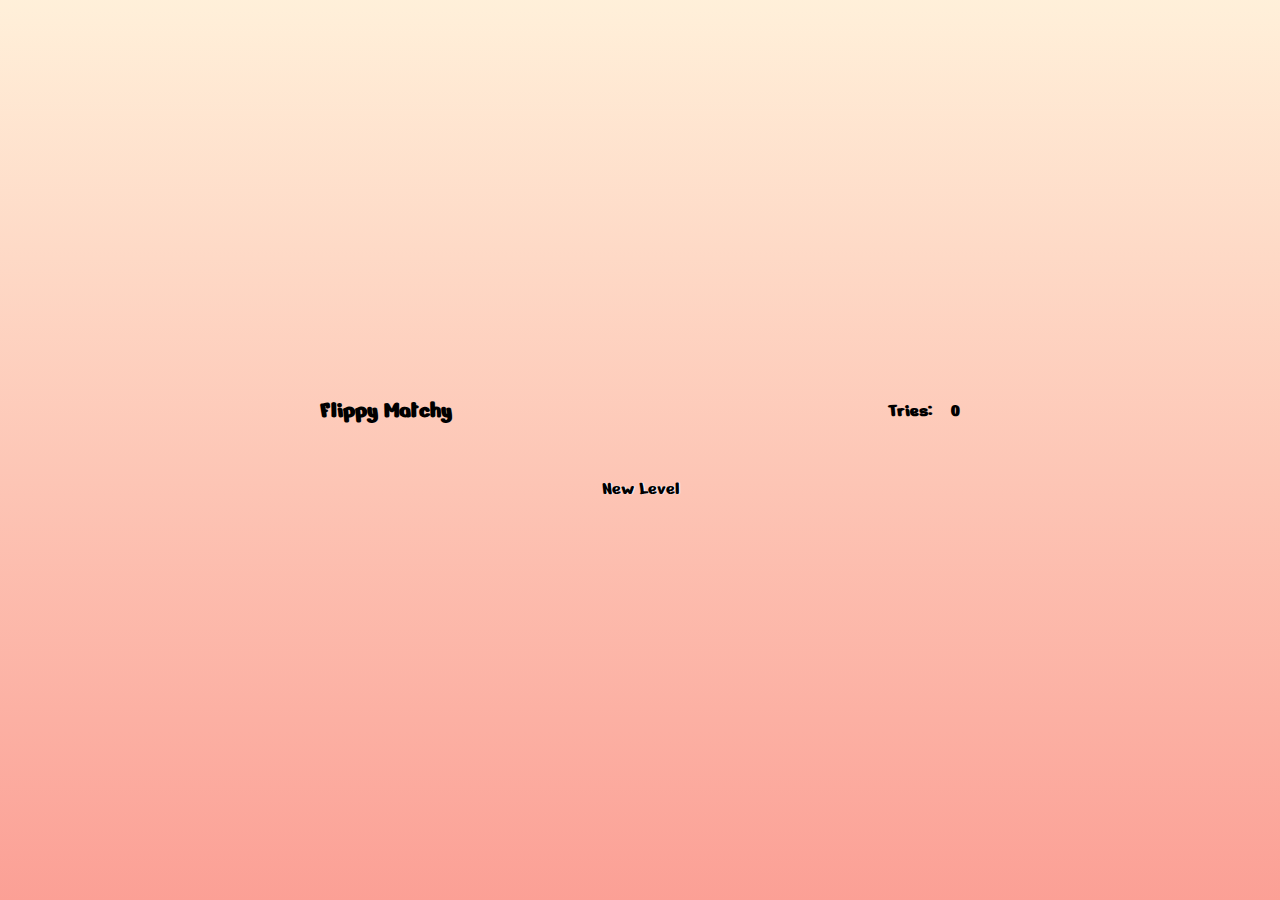
==== board.html @ 6c252f9b "change line break in start menu" ====
<!DOCTYPE html>
<html lang="en">
  <head>
    <meta charset="UTF-8" />
    <meta http-equiv="X-UA-Compatible" content="IE=edge" />
    <meta name="viewport" content="width=device-width, initial-scale=1.0" />
    <link rel="stylesheet" href="styles/global.css" />
    <link rel="stylesheet" href="styles/board.css" />
    <link rel="apple-touch-icon" sizes="180x180" href="favicon/apple-touch-icon.png" />
    <link rel="icon" type="image/png" sizes="32x32" href="favicon/favicon-32x32.png" />
    <link rel="icon" type="image/png" sizes="16x16" href="favicon/favicon-16x16.png" />
    <link rel="manifest" href="favicon/site.webmanifest" />
    <script defer src="scripts/board.js"></script>
    <title>Flippy Matchy</title>
  </head>
  <body>
    <main class="board-main">
      <div class="board-header-container">
        <div class="board-header">
          <h2>Flippy Matchy</h2>
          <h3>Tries: <span id="tries">0</span></h3>
        </div>
      </div>
      <div id="board-container">
        <h3 id="combo-message">Combo ✖️ <span id="combo">0</span>&nbsp;💥</h3>
        <div id="board"><h1 id="nice">Nice! &nbsp;🎉</h1></div>
        <div class="board-buttons">
          <button id="new-level" onclick="location.href='index.html'">
            New Level
          </button>
          <button id="replay" onclick="window.location.reload()">
            Play again?
          </button>
        </div>
      </div>
    </main>
    <audio src="./audio/button.mp3" id="button-sound"></audio>
    <audio src="./audio/victory.mp3" id="victory-sound"></audio>
    <audio src="./audio/flip.mp3" id="flip-sound"></audio>
    <audio src="./audio/fail.mp3" id="fail-sound"></audio>
    <audio src="./audio/combo.mp3" id="combo-sound"></audio>
  </body>
</html>
---- styles/global.css ----
@import url('https://fonts.googleapis.com/css2?family=Acme&family=Nerko+One&family=Roboto&display=swap');

body {
  margin: 0;
  user-select: none;
  -ms-user-select: none;
  -moz-user-select: none;
  -webkit-user-select: none;
  -webkit-tap-highlight-color: transparent;
  font-family: 'Nerko One', 'Acme', 'Roboto', sans-serif;
  background: linear-gradient(
      180deg,
      rgba(255, 235, 205, 0.75) 0%,
      rgba(250, 128, 114, 0.75) 100%
    )
    no-repeat center center fixed;
  -webkit-background-size: cover;
  -moz-background-size: cover;
  -o-background-size: cover;
  background-size: cover;
}

a,
button {
  cursor: pointer;
  font-size: larger;
  font-family: inherit;
  color: inherit;
  text-shadow: 1px 0 1px white;
  text-decoration: none;
  border: none;
  background-color: transparent;
  width: 8rem;
  height: 1rem;
}

a:hover,
button:hover {
  font-size: 1.5rem;
}

@media screen and (max-width: 480px) {
  a,
  button {
    font-size: 1.3rem;
    height: 1.5rem;
    width: 9rem;
  }

  a:hover,
  button:hover {
    font-size: 1.3rem;
  }
}
---- styles/board.css ----
input {
  display: none;
}

label {
  display: flex;
  align-items: center;
  justify-content: center;
}

.board-main {
  display: flex;
  flex-direction: column;
  justify-content: center;
  height: 100vh;
}

.board-header-container {
  display: flex;
  justify-content: center;
  width: 100vw;
}

.board-header {
  display: flex;
  justify-content: space-between;
  width: 40rem;
}

.board-header h3 {
  display: flex;
  align-items: center;
  justify-content: space-between;
  width: 4.5rem;
  white-space: nowrap;
}

#board-container {
  display: flex;
  flex-direction: column;
  align-items: center;
  justify-content: flex-start;
}

#board {
  display: flex;
  flex-wrap: wrap;
  justify-content: center;
}

.board-buttons {
  display: flex;
  justify-content: center;
  margin: 2rem 0;
}

.board-buttons button {
  margin: 0 4rem;
}

.easy {
  width: 43rem;
}

.medium {
  width: 57rem;
}

.hard {
  width: 85.5rem;
}

.card {
  width: 50px;
  height: 50px;
  margin: 1rem;
  padding: 1rem;
  font-size: 2rem;
  text-shadow: none;
  perspective: 300px;
}

.content {
  width: 100%;
  height: 100%;
  cursor: pointer;
  position: absolute;
  box-shadow: 0 0 15px rgba(0, 0, 0, 0.1);
  transition: transform 1s;
  transform-style: preserve-3d;
}

[id^='cardControl']:checked + label .content {
  transform: rotateY(180deg);
  -ms-transform: rotateY(180deg);
  -webkit-transform: rotateY(180deg);
  transition: transform 0.5s;
}

.front,
.back {
  position: absolute;
  width: 100%;
  height: 100%;
  font-size: 3rem;
  background: blanchedalmond;
  border: 2px solid salmon;
  border-radius: 5px;
  backface-visibility: hidden;
}

.back {
  display: flex;
  align-items: center;
  justify-content: center;
  transform: rotateY(180deg);
  -ms-transform: rotateY(180deg);
  -webkit-transform: rotateY(180deg);
  text-shadow: 0 0 2px rgba(0, 0, 0, 0.4);
}

#nice {
  display: none;
  position: absolute;
  background: blanchedalmond;
  border: 4px solid salmon;
  border-radius: 5px;
  padding: 1rem;
  z-index: 5;
  top: 45%;
  margin: 0 auto;
  box-shadow: 0 0 15px rgba(0, 0, 0, 0.1);
  animation-name: bounce;
  -moz-animation-name: bounce;
  -webkit-animation-name: bounce;
  animation-duration: 1.5s;
  -moz-animation-duration: 1.5s;
  -webkit-animation-duration: 1.5s;
  animation-fill-mode: both;
  -moz-animation-fill-mode: both;
  -webkit-animation-fill-mode: both;
  animation-timing-function: ease-in-out;
  -moz-animation-timing-function: ease-in-out;
  -webkit-animation-timing-function: ease-in-out;
  animation-iteration-count: infinite;
  -moz-animation-iteration-count: infinite;
  -webkit-animation-iteration-count: infinite;
}

#combo-message {
  display: none;
  position: fixed;
  top: 10%;
  width: fit-content;
  background: blanchedalmond;
  border: 4px solid salmon;
  border-radius: 5px;
  padding: 1rem;
  z-index: 10;
  margin: 0 auto;
  box-shadow: 0 0 15px rgba(0, 0, 0, 0.1);
  animation-name: growAndShrink;
  -moz-animation-name: growAndShrink;
  -webkit-animation-name: growAndShrink;
  animation-duration: 2s;
  -moz-animation-duration: 2s;
  -webkit-animation-duration: 2s;
  animation-iteration-count: 1;
  -moz-animation-iteration-count: 1;
  -webkit-animation-iteration-count: 1;
}

@keyframes bounce {
  0% {
    transform: translateY(0);
    -ms-transform: translateY(0);
    -webkit-transform: translateY(0);
  }
  50% {
    transform: translateY(-15px);
    -ms-transform: translateY(-15px);
    -webkit-transform: translateY(-15px);
  }
}

@keyframes growAndShrink {
  0% {
    transform: scale(0.75);
    opacity: 0;
  }
  10% {
    opacity: 1;
  }
  50% {
    transform: scale(1);
  }
  90% {
    opacity: 1;
  }
  100% {
    transform: scale(0.75);
    opacity: 0;
  }
}

#replay {
  display: none;
}

@media screen and (max-width: 480px) {
  .board-main {
    height: auto;
  }

  .board-header {
    justify-content: space-between;
    margin: 0 4rem;
  }

  #board-container {
    justify-content: space-around;
  }

  .board-buttons button {
    margin: 0 1rem;
  }

  #nice {
    position: fixed;
    top: 40%;
  }

  .card {
    width: 30px;
    height: 30px;
  }

  .easy {
    width: 18rem;
  }

  .medium,
  .hard {
    width: 23.5rem;
  }
}
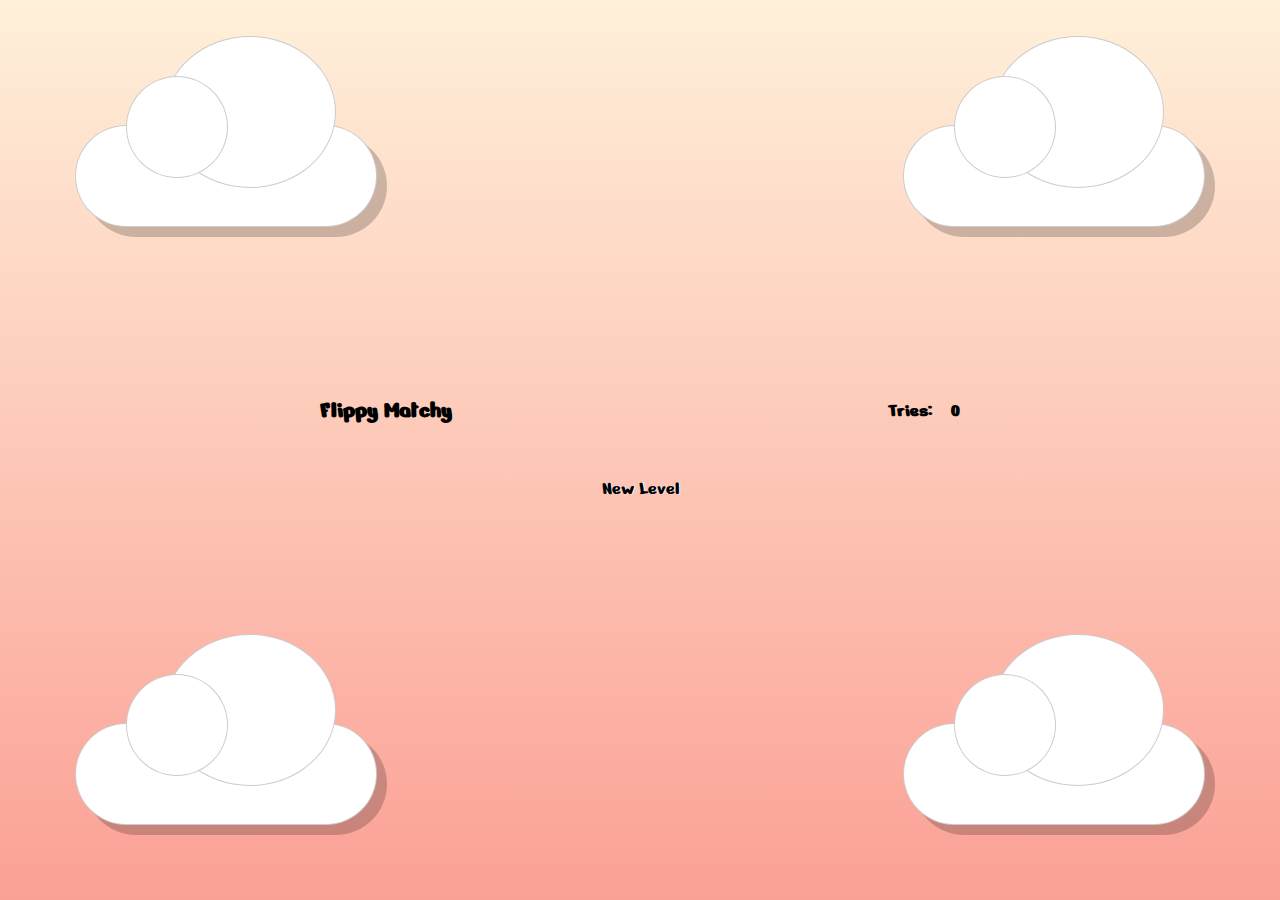
==== commit 7e8aa780: "add cloud background" ====
--- a/board.html
+++ b/board.html
@@ -22,7 +22,7 @@
         </div>
       </div>
       <div id="board-container">
-        <h3 id="combo-message">Combo ✖️ <span id="combo">0</span>&nbsp;💥</h3>
+        <h3 id="combo-message">Combo ✖️ <span id="combo">0</span>&nbsp;&nbsp;💥</h3>
         <div id="board"><h1 id="nice">Nice! &nbsp;🎉</h1></div>
         <div class="board-buttons">
           <button id="new-level" onclick="location.href='index.html'">
@@ -39,5 +39,9 @@
     <audio src="./audio/flip.mp3" id="flip-sound"></audio>
     <audio src="./audio/fail.mp3" id="fail-sound"></audio>
     <audio src="./audio/combo.mp3" id="combo-sound"></audio>
+    <div class="cloud float-one" id="cloud-one"></div>
+    <div class="cloud float-one" id="cloud-two"></div>
+    <div class="cloud float-two" id="cloud-three"></div>
+    <div class="cloud float-two" id="cloud-four"></div>
   </body>
 </html>
--- a/styles/global.css
+++ b/styles/global.css
@@ -39,6 +39,99 @@
   font-size: 1.5rem;
 }
 
+#cloud-one {
+  top: 125px;
+  right: 75px;
+}
+
+#cloud-two {
+  top: 125px;
+  left: 75px;
+}
+
+#cloud-three {
+  bottom: 75px;
+  right: 75px;
+}
+
+#cloud-four {
+  bottom: 75px;
+  left: 75px;
+}
+
+.float-one {
+  animation: float-one 50s infinite;
+}
+
+.float-two {
+  animation: float-two 50s infinite;
+}
+
+.cloud {
+  position: absolute;
+  background: rgba(255, 255, 255);
+  border: 1px solid rgba(0, 0, 0, 0.2);
+  width: 300px;
+  height: 100px;
+  border-radius: 150px;
+  box-shadow: 10px 10px rgba(0, 0, 0, 0.2);
+  z-index: -1;
+}
+
+.cloud:after {
+  content: '';
+  background: rgba(255, 255, 255);
+  border: 1px solid rgba(0, 0, 0, 0.2);
+  position: absolute;
+  width: 100px;
+  height: 100px;
+  border-radius: 50%;
+  top: -50px;
+  left: 50px;
+}
+
+.cloud:before {
+  content: '';
+  background: rgba(255, 255, 255);
+  border: 1px solid rgba(0, 0, 0, 0.2);
+  position: absolute;
+  width: 170px;
+  height: 150px;
+  border-radius: 50%;
+  top: -90px;
+  right: 40px;
+}
+
+@keyframes float-one {
+  0% {
+    transform: translatex(0);
+  }
+  33% {
+    transform: translatex(-75px);
+  }
+  66% {
+    transform: translatex(75px);
+  }
+  100% {
+    transform: translatex(0);
+  }
+}
+
+@keyframes float-two {
+  0% {
+    transform: translatex(0);
+  }
+  33% {
+    transform: translatex(75px);
+  }
+  66% {
+    transform: translatex(-75px);
+  }
+  100% {
+    transform: translatex(0);
+  }
+}
+
 @media screen and (max-width: 480px) {
   a,
   button {
@@ -51,4 +144,73 @@
   button:hover {
     font-size: 1.3rem;
   }
-}
+
+  #cloud-one {
+    top: 125px;
+    right: 10px;
+  }
+
+  #cloud-two {
+    top: 125px;
+    left: 10px;
+  }
+
+  #cloud-three {
+    bottom: 100px;
+    right: 10px;
+  }
+
+  #cloud-four {
+    bottom: 100px;
+    left: 10px;
+  }
+
+  .cloud {
+    width: 150px;
+    height: 50px;
+  }
+
+  .cloud:after {
+    width: 50px;
+    height: 50px;
+    top: -25px;
+    left: 25px;
+  }
+
+  .cloud:before {
+    width: 85px;
+    height: 75px;
+    top: -45px;
+    right: 20px;
+  }
+
+  @keyframes float-one {
+    0% {
+      transform: translatex(0);
+    }
+    33% {
+      transform: translatex(-50px);
+    }
+    66% {
+      transform: translatex(50px);
+    }
+    100% {
+      transform: translatex(0);
+    }
+  }
+
+  @keyframes float-two {
+    0% {
+      transform: translatex(0);
+    }
+    33% {
+      transform: translatex(50px);
+    }
+    66% {
+      transform: translatex(-50px);
+    }
+    100% {
+      transform: translatex(0);
+    }
+  }
+}
--- a/styles/board.css
+++ b/styles/board.css
@@ -162,9 +162,9 @@
   animation-name: growAndShrink;
   -moz-animation-name: growAndShrink;
   -webkit-animation-name: growAndShrink;
-  animation-duration: 2s;
-  -moz-animation-duration: 2s;
-  -webkit-animation-duration: 2s;
+  animation-duration: 1.25s;
+  -moz-animation-duration: 1.25s;
+  -webkit-animation-duration: 1.25s;
   animation-iteration-count: 1;
   -moz-animation-iteration-count: 1;
   -webkit-animation-iteration-count: 1;
@@ -191,14 +191,13 @@
   10% {
     opacity: 1;
   }
-  50% {
+  75% {
     transform: scale(1);
   }
   90% {
     opacity: 1;
   }
   100% {
-    transform: scale(0.75);
     opacity: 0;
   }
 }
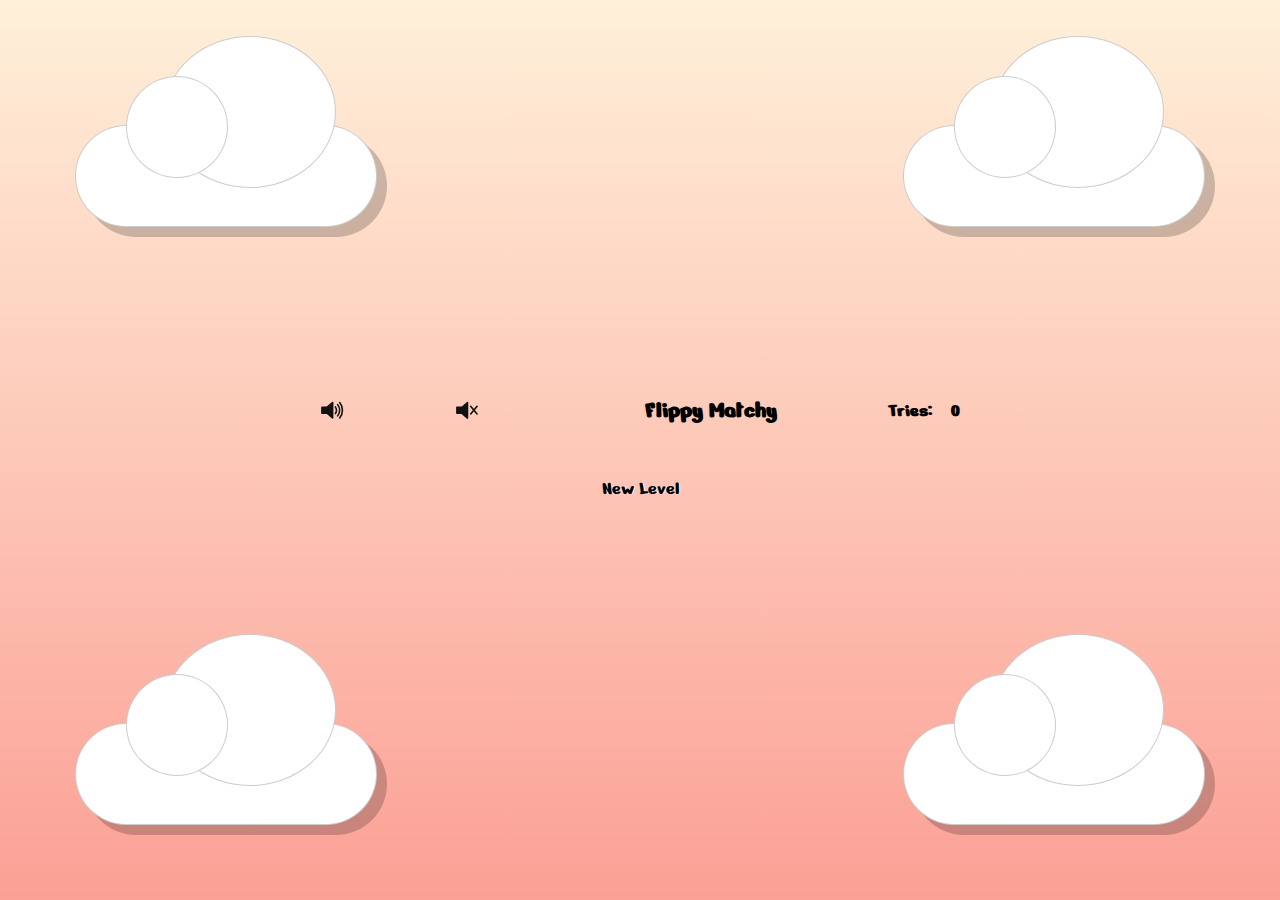
==== commit 02ea8139: "add music and mute option" ====
--- a/board.html
+++ b/board.html
@@ -6,9 +6,23 @@
     <meta name="viewport" content="width=device-width, initial-scale=1.0" />
     <link rel="stylesheet" href="styles/global.css" />
     <link rel="stylesheet" href="styles/board.css" />
-    <link rel="apple-touch-icon" sizes="180x180" href="favicon/apple-touch-icon.png" />
-    <link rel="icon" type="image/png" sizes="32x32" href="favicon/favicon-32x32.png" />
-    <link rel="icon" type="image/png" sizes="16x16" href="favicon/favicon-16x16.png" />
+    <link
+      rel="apple-touch-icon"
+      sizes="180x180"
+      href="favicon/apple-touch-icon.png"
+    />
+    <link
+      rel="icon"
+      type="image/png"
+      sizes="32x32"
+      href="favicon/favicon-32x32.png"
+    />
+    <link
+      rel="icon"
+      type="image/png"
+      sizes="16x16"
+      href="favicon/favicon-16x16.png"
+    />
     <link rel="manifest" href="favicon/site.webmanifest" />
     <script defer src="scripts/board.js"></script>
     <title>Flippy Matchy</title>
@@ -17,12 +31,16 @@
     <main class="board-main">
       <div class="board-header-container">
         <div class="board-header">
+          <img src="svg/speaker-icon.svg" id="speaker" alt="mute music" />
+          <img src="svg/mute-icon.svg" id="mute" alt="play music" />
           <h2>Flippy Matchy</h2>
           <h3>Tries: <span id="tries">0</span></h3>
         </div>
       </div>
       <div id="board-container">
-        <h3 id="combo-message">Combo ✖️ <span id="combo">0</span>&nbsp;&nbsp;💥</h3>
+        <h3 id="combo-message">
+          Combo ✖️ <span id="combo">0</span>&nbsp;&nbsp;💥
+        </h3>
         <div id="board"><h1 id="nice">Nice! &nbsp;🎉</h1></div>
         <div class="board-buttons">
           <button id="new-level" onclick="location.href='index.html'">
@@ -39,6 +57,7 @@
     <audio src="./audio/flip.mp3" id="flip-sound"></audio>
     <audio src="./audio/fail.mp3" id="fail-sound"></audio>
     <audio src="./audio/combo.mp3" id="combo-sound"></audio>
+    <audio src="./audio/music.mp3" id="music" loop></audio>
     <div class="cloud float-one" id="cloud-one"></div>
     <div class="cloud float-one" id="cloud-two"></div>
     <div class="cloud float-two" id="cloud-three"></div>
--- a/styles/global.css
+++ b/styles/global.css
@@ -1,4 +1,8 @@
 @import url('https://fonts.googleapis.com/css2?family=Acme&family=Nerko+One&family=Roboto&display=swap');
+
+html {
+  overflow-x: hidden;
+}
 
 body {
   margin: 0;
@@ -18,6 +22,7 @@
   -moz-background-size: cover;
   -o-background-size: cover;
   background-size: cover;
+  overflow-x: hidden;
 }
 
 a,
@@ -60,11 +65,11 @@
 }
 
 .float-one {
-  animation: float-one 50s infinite;
+  animation: float-one 45s infinite;
 }
 
 .float-two {
-  animation: float-two 50s infinite;
+  animation: float-two 45s infinite;
 }
 
 .cloud {
--- a/styles/board.css
+++ b/styles/board.css
@@ -13,6 +13,13 @@
   flex-direction: column;
   justify-content: center;
   height: 100vh;
+  overflow-x: hidden;
+}
+
+#mute,
+#speaker {
+  width: 1.5rem;
+  cursor: pointer;
 }
 
 .board-header-container {
@@ -25,6 +32,10 @@
   display: flex;
   justify-content: space-between;
   width: 40rem;
+}
+
+.board-header h2 {
+  margin-left: 3.5rem;
 }
 
 .board-header h3 {
@@ -213,7 +224,15 @@
 
   .board-header {
     justify-content: space-between;
-    margin: 0 4rem;
+    margin: 0 1.5rem;
+  }
+
+  .board-header h3 {
+    width: 4rem;
+  }
+
+  .board-header h2 {
+    margin-left: 2rem;
   }
 
   #board-container {
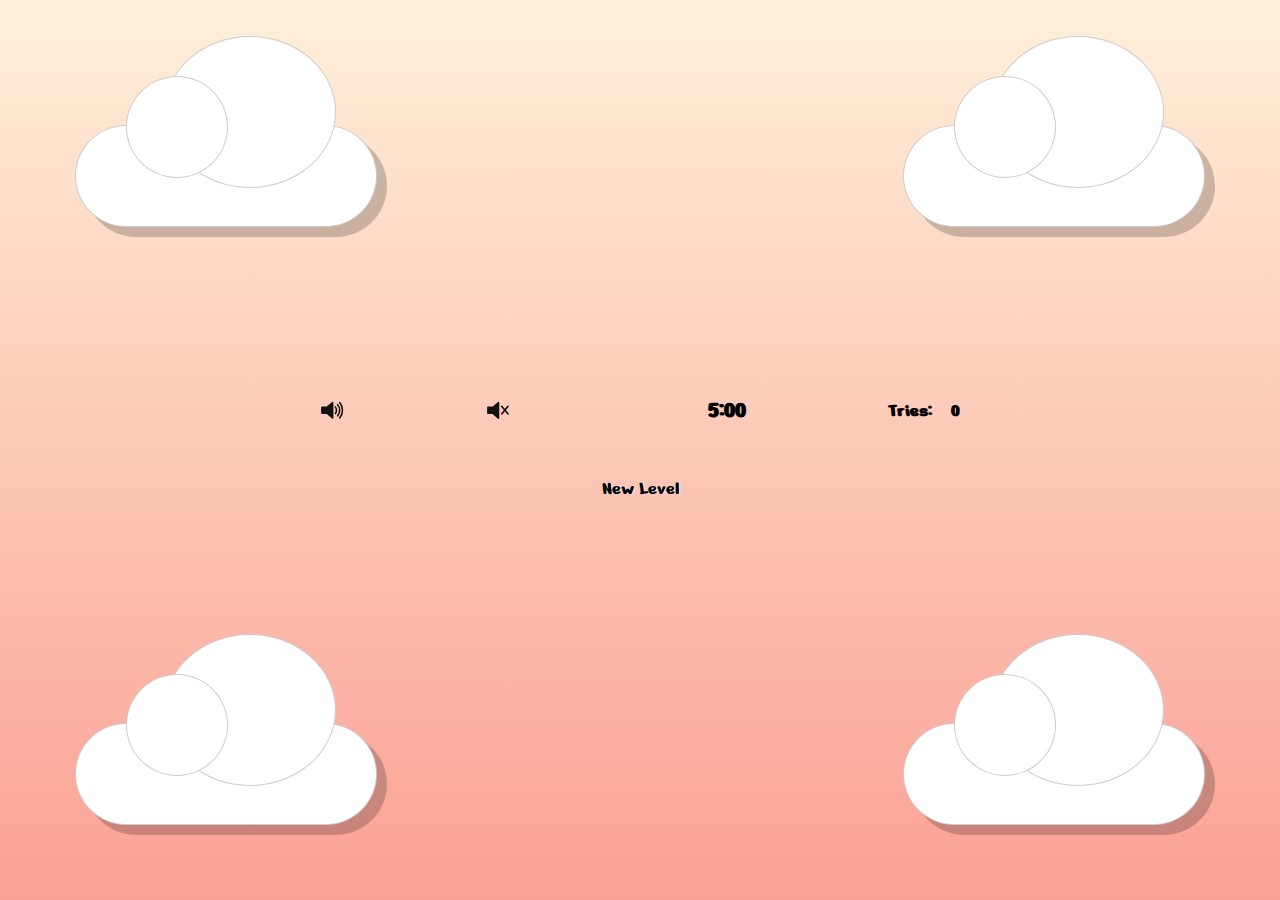
==== commit 3f957533: "wokring on game timer option" ====
--- a/board.html
+++ b/board.html
@@ -33,15 +33,22 @@
         <div class="board-header">
           <img src="svg/speaker-icon.svg" id="speaker" alt="mute music" />
           <img src="svg/mute-icon.svg" id="mute" alt="play music" />
-          <h2>Flippy Matchy</h2>
+          <!-- <h2 id="board-title">Flippy Matchy</h2> -->
+          <h2 id="time">5:00</h2>
           <h3>Tries: <span id="tries">0</span></h3>
         </div>
       </div>
       <div id="board-container">
-        <h3 id="combo-message">
+        <h3 id="combo-message" class="grow-animation">
           Combo ✖️ <span id="combo">0</span>&nbsp;&nbsp;💥
         </h3>
-        <div id="board"><h1 id="nice">Nice! &nbsp;🎉</h1></div>
+        <div id="board">
+          <h1 id="nice" class="bounce-animation">Nice! &nbsp;🎉</h1>
+          <div id="out-of-time" class="bounce-animation">
+            <h2>Out of<br />Time! &nbsp;</h2>
+            <h2>⏰</h2>
+          </div>
+        </div>
         <div class="board-buttons">
           <button id="new-level" onclick="location.href='index.html'">
             New Level
--- a/styles/global.css
+++ b/styles/global.css
@@ -1,6 +1,7 @@
 @import url('https://fonts.googleapis.com/css2?family=Acme&family=Nerko+One&family=Roboto&display=swap');
 
-html {
+html,
+body {
   overflow-x: hidden;
 }
 
@@ -22,7 +23,6 @@
   -moz-background-size: cover;
   -o-background-size: cover;
   background-size: cover;
-  overflow-x: hidden;
 }
 
 a,
--- a/styles/board.css
+++ b/styles/board.css
@@ -130,7 +130,8 @@
   text-shadow: 0 0 2px rgba(0, 0, 0, 0.4);
 }
 
-#nice {
+#nice,
+#out-of-time {
   display: none;
   position: absolute;
   background: blanchedalmond;
@@ -141,6 +142,32 @@
   top: 45%;
   margin: 0 auto;
   box-shadow: 0 0 15px rgba(0, 0, 0, 0.1);
+}
+
+#out-of-time {
+  align-items: center;
+  justify-content: center;
+}
+
+#out-of-time h2 {
+  margin: 0;
+}
+
+#combo-message {
+  display: none;
+  position: fixed;
+  top: 10%;
+  width: fit-content;
+  background: blanchedalmond;
+  border: 4px solid salmon;
+  border-radius: 5px;
+  padding: 1rem;
+  z-index: 10;
+  margin: 0 auto;
+  box-shadow: 0 0 15px rgba(0, 0, 0, 0.1);
+}
+
+.bounce-animation {
   animation-name: bounce;
   -moz-animation-name: bounce;
   -webkit-animation-name: bounce;
@@ -158,21 +185,10 @@
   -webkit-animation-iteration-count: infinite;
 }
 
-#combo-message {
-  display: none;
-  position: fixed;
-  top: 10%;
-  width: fit-content;
-  background: blanchedalmond;
-  border: 4px solid salmon;
-  border-radius: 5px;
-  padding: 1rem;
-  z-index: 10;
-  margin: 0 auto;
-  box-shadow: 0 0 15px rgba(0, 0, 0, 0.1);
-  animation-name: growAndShrink;
-  -moz-animation-name: growAndShrink;
-  -webkit-animation-name: growAndShrink;
+.grow-animation {
+  animation-name: grow;
+  -moz-animation-name: grow;
+  -webkit-animation-name: grow;
   animation-duration: 1.25s;
   -moz-animation-duration: 1.25s;
   -webkit-animation-duration: 1.25s;
@@ -194,7 +210,7 @@
   }
 }
 
-@keyframes growAndShrink {
+@keyframes grow {
   0% {
     transform: scale(0.75);
     opacity: 0;
@@ -243,7 +259,8 @@
     margin: 0 1rem;
   }
 
-  #nice {
+  #nice,
+  #out-of-time {
     position: fixed;
     top: 40%;
   }
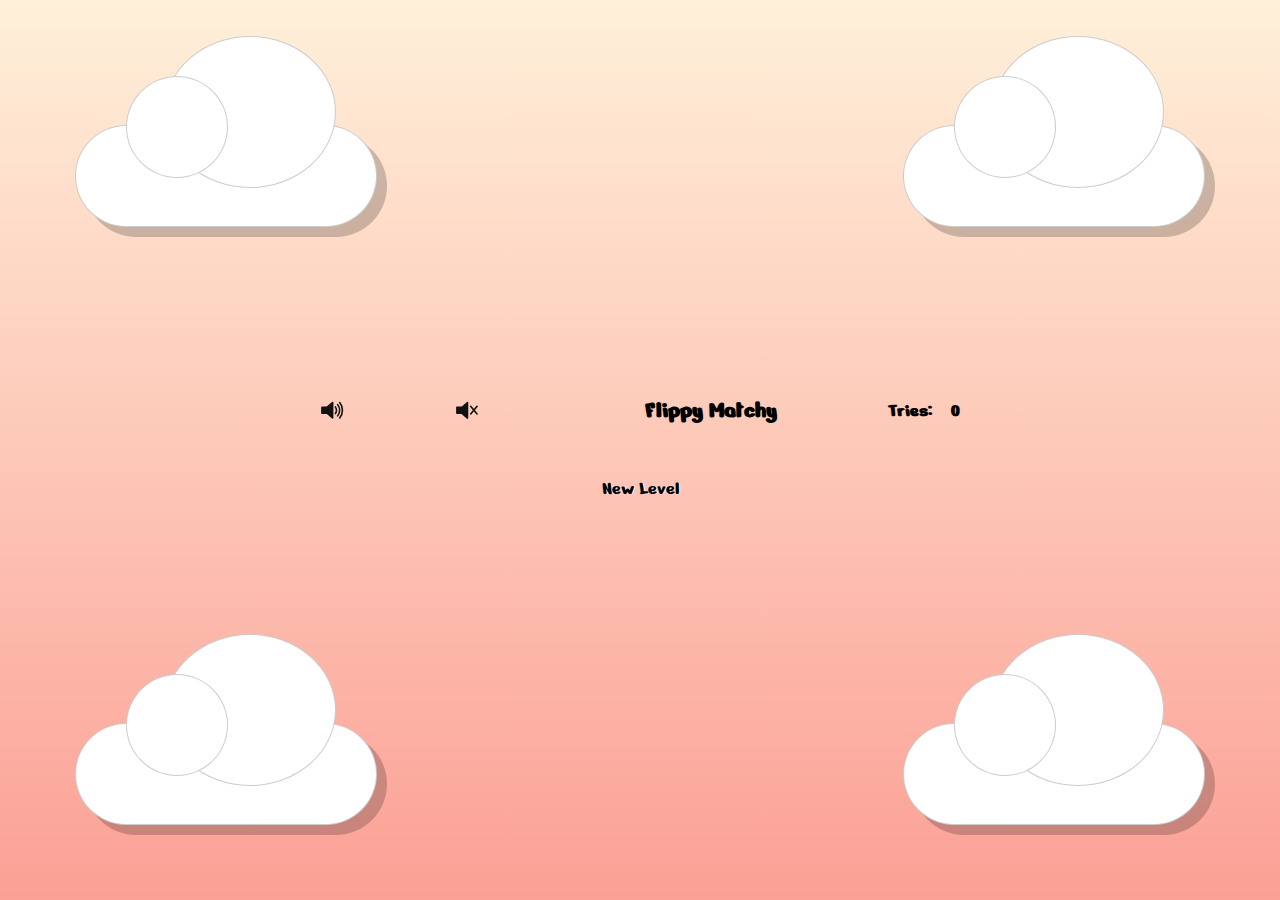
==== commit fc147419: "finish adding time limit setting" ====
--- a/board.html
+++ b/board.html
@@ -33,8 +33,8 @@
         <div class="board-header">
           <img src="svg/speaker-icon.svg" id="speaker" alt="mute music" />
           <img src="svg/mute-icon.svg" id="mute" alt="play music" />
-          <!-- <h2 id="board-title">Flippy Matchy</h2> -->
-          <h2 id="time">5:00</h2>
+          <h2 id="board-title">Flippy Matchy</h2>
+          <h2 id="time"></h2>
           <h3>Tries: <span id="tries">0</span></h3>
         </div>
       </div>
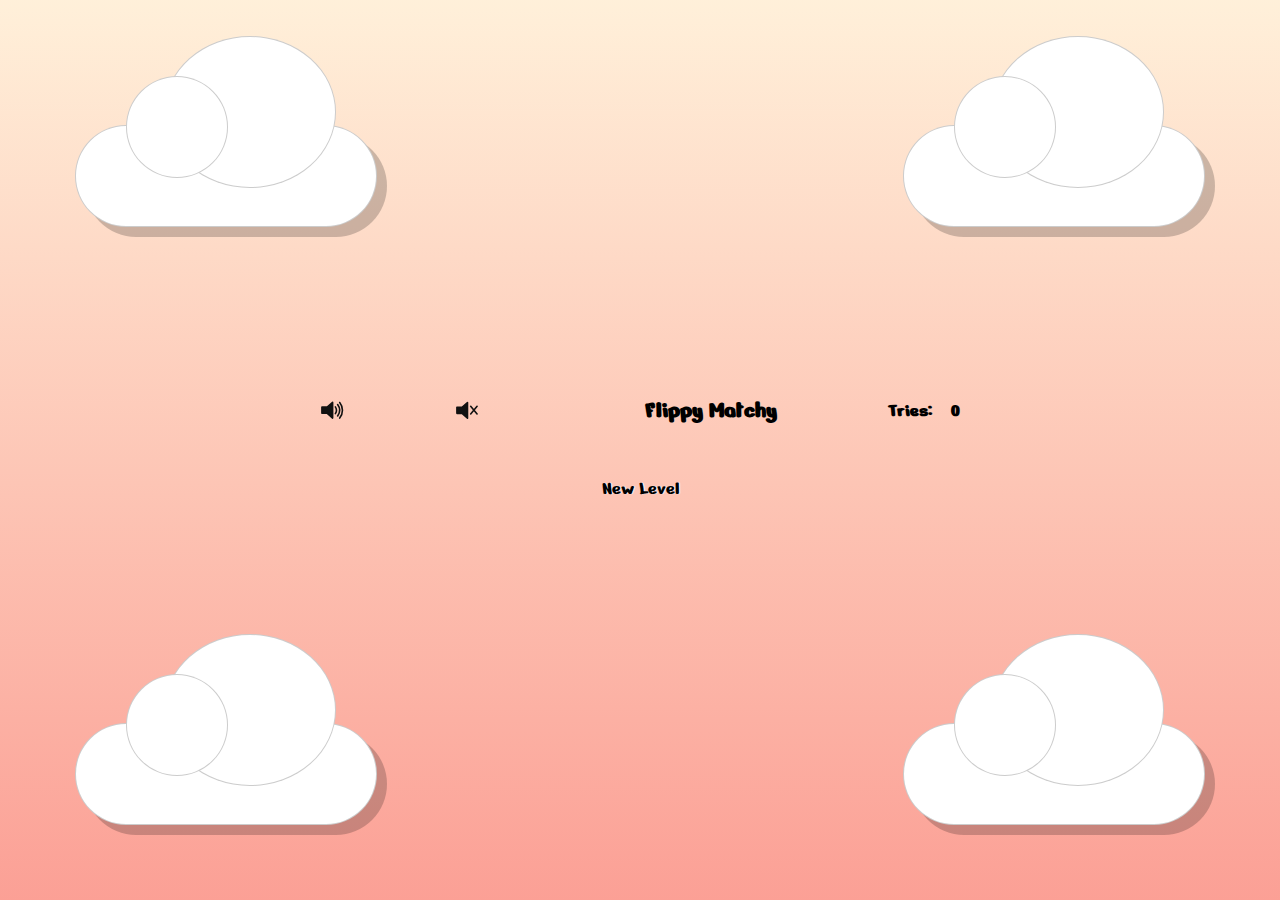
==== commit 1f3cf93b: "add sticky board header for mobile" ====
--- a/board.html
+++ b/board.html
@@ -29,14 +29,12 @@
   </head>
   <body>
     <main class="board-main">
-      <div class="board-header-container">
-        <div class="board-header">
-          <img src="svg/speaker-icon.svg" id="speaker" alt="mute music" />
-          <img src="svg/mute-icon.svg" id="mute" alt="play music" />
-          <h2 id="board-title">Flippy Matchy</h2>
-          <h2 id="time"></h2>
-          <h3>Tries: <span id="tries">0</span></h3>
-        </div>
+      <div class="board-header">
+        <img src="svg/speaker-icon.svg" id="speaker" alt="mute music" />
+        <img src="svg/mute-icon.svg" id="mute" alt="play music" />
+        <h2 id="board-title">Flippy Matchy</h2>
+        <h2 id="time"></h2>
+        <h3>Tries: <span id="tries">0</span></h3>
       </div>
       <div id="board-container">
         <h3 id="combo-message" class="grow-animation">
@@ -64,6 +62,7 @@
     <audio src="./audio/flip.mp3" id="flip-sound"></audio>
     <audio src="./audio/fail.mp3" id="fail-sound"></audio>
     <audio src="./audio/combo.mp3" id="combo-sound"></audio>
+    <audio src="./audio/game-over.mp3" id="game-over-sound"></audio>
     <audio src="./audio/music.mp3" id="music" loop></audio>
     <div class="cloud float-one" id="cloud-one"></div>
     <div class="cloud float-one" id="cloud-two"></div>
--- a/styles/board.css
+++ b/styles/board.css
@@ -22,15 +22,11 @@
   cursor: pointer;
 }
 
-.board-header-container {
-  display: flex;
-  justify-content: center;
-  width: 100vw;
-}
-
 .board-header {
   display: flex;
   justify-content: space-between;
+  align-items: center;
+  margin: 0 auto;
   width: 40rem;
 }
 
@@ -141,7 +137,7 @@
   z-index: 5;
   top: 45%;
   margin: 0 auto;
-  box-shadow: 0 0 15px rgba(0, 0, 0, 0.1);
+  box-shadow: 0 0 15px rgba(0, 0, 0, 0.25);
 }
 
 #out-of-time {
@@ -165,6 +161,10 @@
   z-index: 10;
   margin: 0 auto;
   box-shadow: 0 0 15px rgba(0, 0, 0, 0.1);
+}
+
+#replay {
+  display: none;
 }
 
 .bounce-animation {
@@ -229,10 +229,6 @@
   }
 }
 
-#replay {
-  display: none;
-}
-
 @media screen and (max-width: 480px) {
   .board-main {
     height: auto;
@@ -240,15 +236,30 @@
 
   .board-header {
     justify-content: space-between;
-    margin: 0 1.5rem;
+    margin: 0 auto;
+    padding: 0 1.25rem;
+    position: fixed;
+    top: 0;
+    z-index: 999;
+    height: 3rem;
+    width: 90vw;
+    background: #ffeccc;
   }
 
   .board-header h3 {
-    width: 4rem;
+    width: 4.25rem;
   }
 
   .board-header h2 {
     margin-left: 2rem;
+  }
+
+  #board {
+    margin-top: 3rem;
+  }
+
+  #board-title {
+    font-size: larger;
   }
 
   #board-container {
@@ -278,4 +289,8 @@
   .hard {
     width: 23.5rem;
   }
-}
+
+  .cloud {
+    display: none;
+  }
+}
